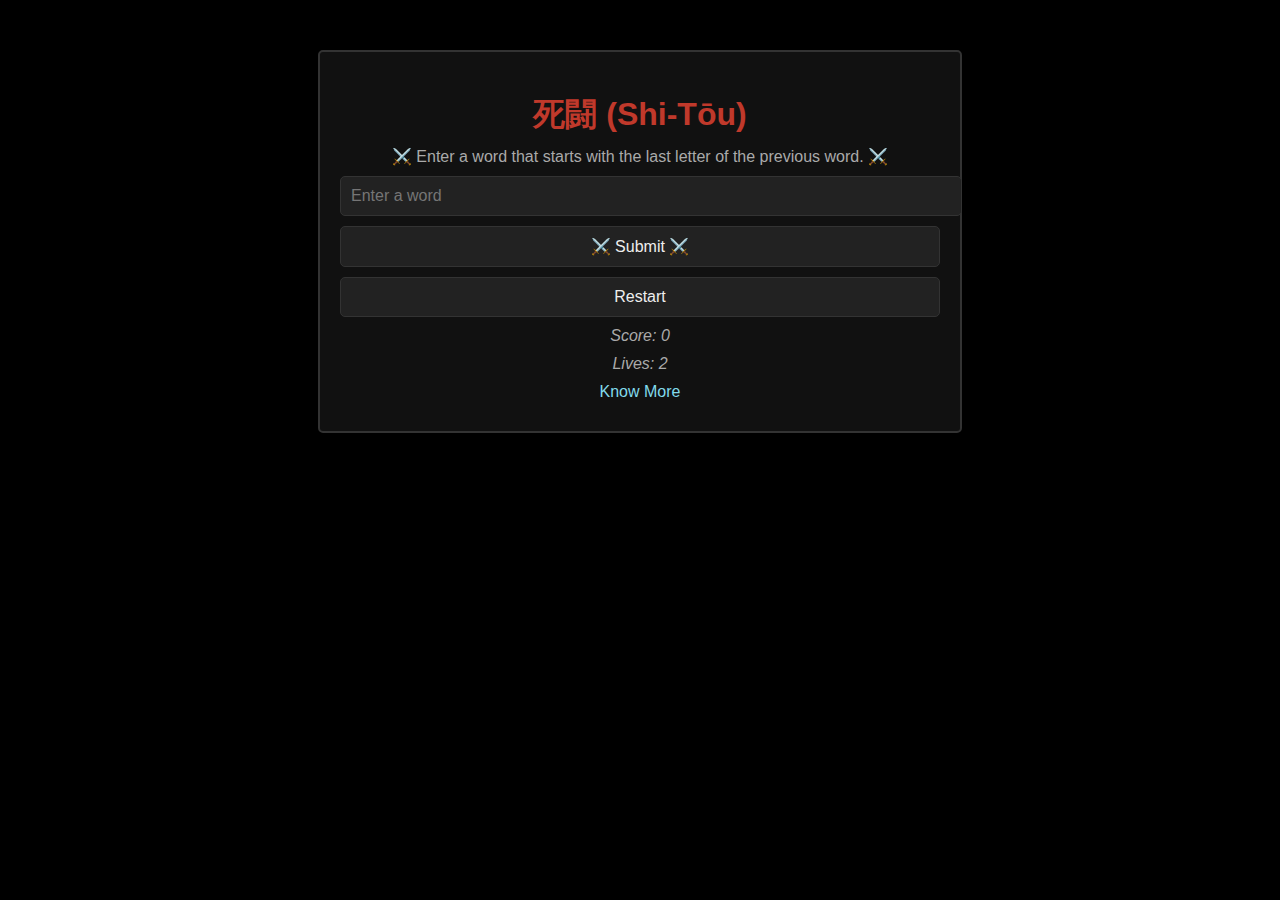
==== index.html @ 506eb3e5 "Add files via upload" ====
<!DOCTYPE html>
<html lang="en">

<head>
  <meta charset="UTF-8">
  <meta http-equiv="X-UA-Compatible" content="IE=edge">
  <meta name="viewport" content="width=device-width, initial-scale=1.0">
  <title>死闘 (Shi-Tōu) - Word Duel</title>
  <link rel="stylesheet" href="style.css"> <script src="script.js"></script>
</head>

<body>
  <div class="wrapper">  <h1>死闘 (Shi-Tōu)</h1>
    <p>⚔️ Enter a word that starts with the last letter of the previous word. ⚔️</p>
    <input type="text" id="word" placeholder="Enter a word">
    <button onclick="play()">⚔️ Submit ⚔️</button>
    <button onclick="restart()">Restart</button>
    <p id="message"></p>
    <p id="score">Score: 0</p>
    <p id="lives">Lives: 2</p>
    <p><a href="about.html">Know More</a></p>
  </div>
</body>

</html>
---- style.css ----
body {
    font-family: sans-serif;
    margin: 0;
    padding: 0;
    background-color: #000;
    color: #aaa; 
  }
  a{
    text-decoration: none;
  
    transition: 0.2s;
  }
  a:hover{
    cursor: pointer;
    font-size: large;

  }
  .wrapper {
    width: 600px;
    margin: 50px auto;
    padding: 20px;
    border: 2px solid #333;
    border-radius: 5px;
    background-color: #111; 
  }
  
  h1 {
    text-align: center;
    font-size: 2em;
    font-weight: bold;
    color: #c0392b; 
    margin-bottom: 10px;
  }
  
  p {
    text-align: center;
    margin: 10px 0;
  }
  
  #word, button {
    display: block;
    width: 100%;
    margin: 10px 0;
    padding: 10px;
    font-size: 16px;
    border: 1px solid #333;
    border-radius: 5px;
    background-color: #222; 
    color: #eee;
  }
  
  button:hover {
    background-color: #333;
  }
  
  #score, #lives {
    font-style: italic;
    color: #aaa; 
  }
  #message{
    
    color: #c0392b; 
    font-weight: bolder;
  }
  
  
  .wrapper::after {
    content: "";
    display: block;
    position: absolute;
    top: 0;
    left: 0;
    width: 100%;
    height: 100%;
    background-image: url("https://www.freeiconspng.com/images/blood-splatter-png"); 
    background-repeat: no-repeat;
    background-position: center;
    background-size: contain;
    opacity: 0.05;
    z-index: -1; 
  }

  .wrapper p:last-child,
.wrapper a { 
  color: #81daec;
}
.back-to-game {
  display: block;
  margin: 10px auto;
  text-decoration: none; 
  color: aqua; 
  text-align: center;
}
img:hover{
    height: 30px;
     padding: 5px;
     box-shadow: 1px 1px 12px aqua;
     border-radius: 30%;
    /* transition-delay:1.5; */ 
}
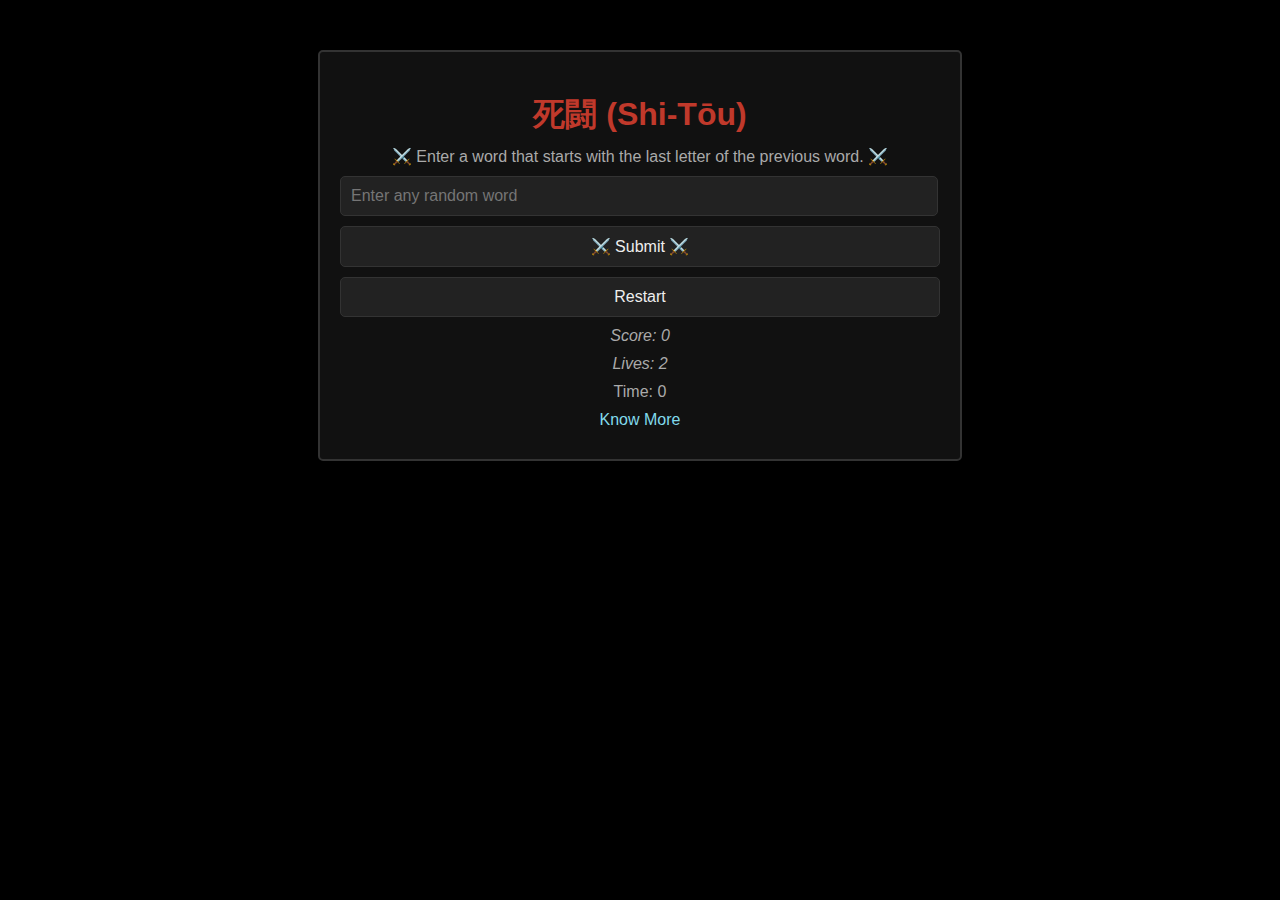
==== commit ca53f288: "Update index.html" ====
--- a/index.html
+++ b/index.html
@@ -6,19 +6,21 @@
   <meta http-equiv="X-UA-Compatible" content="IE=edge">
   <meta name="viewport" content="width=device-width, initial-scale=1.0">
   <title>死闘 (Shi-Tōu) - Word Duel</title>
-  <link rel="stylesheet" href="style.css"> <script src="script.js"></script>
+  <link rel="stylesheet" href="style.css">
+  <script src="script.js"></script>
 </head>
 
 <body>
-  <div class="wrapper">  <h1>死闘 (Shi-Tōu)</h1>
+  <div class="wrapper">
+    <h1>死闘 (Shi-Tōu)</h1>
     <p>⚔️ Enter a word that starts with the last letter of the previous word. ⚔️</p>
-    <input type="text" id="word" placeholder="Enter a word">
+    <input type="text" id="word" style="width: 96%;" placeholder="Enter any random word">
     <button onclick="play()">⚔️ Submit ⚔️</button>
     <button onclick="restart()">Restart</button>
     <p id="message"></p>
     <p id="score">Score: 0</p>
     <p id="lives">Lives: 2</p>
-    <p><a href="about.html">Know More</a></p>
+    <p id="time">Time: <span id="time-count">0</span></p> <p><a href="about.html">Know More</a></p>
   </div>
 </body>
 
